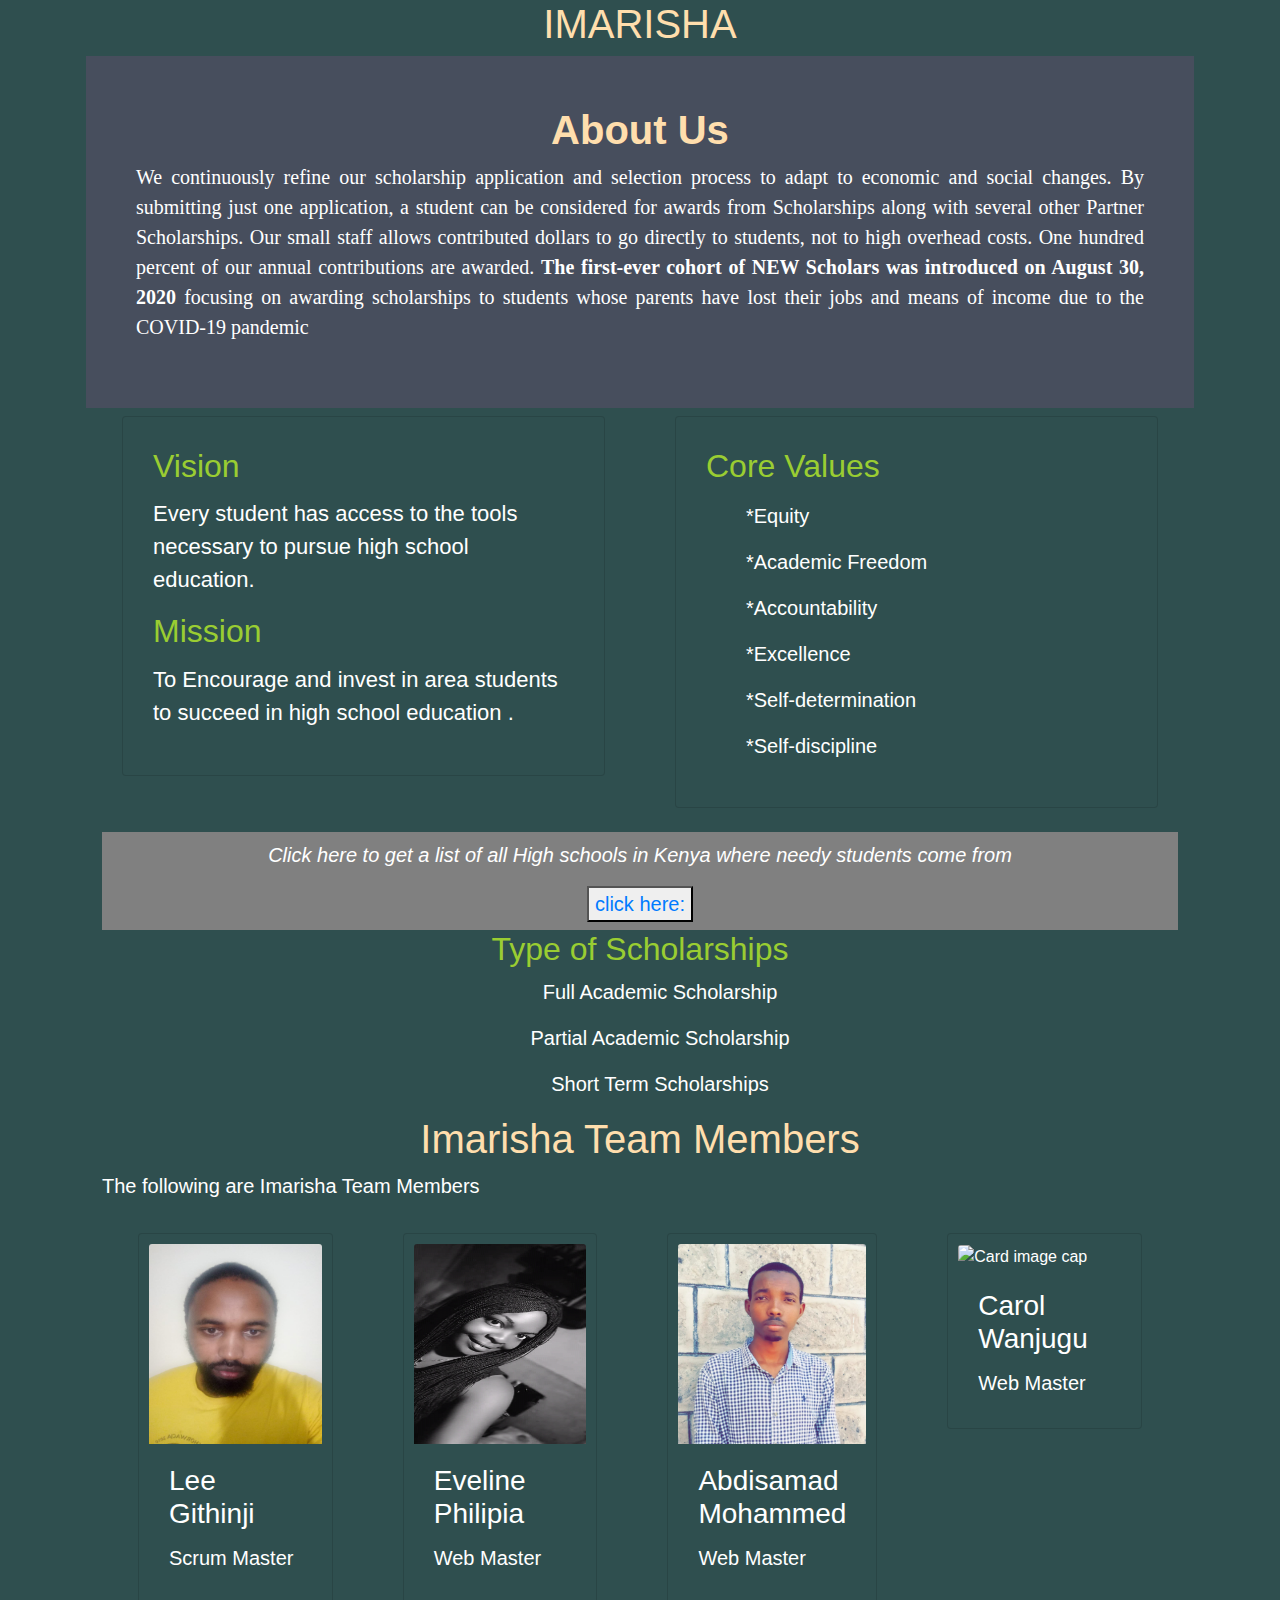
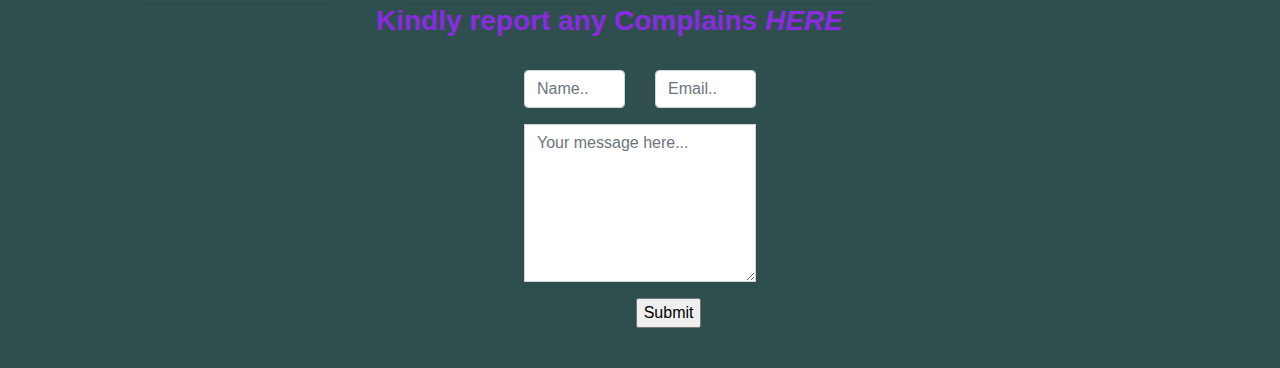
==== about.html @ 46a778b5 "add README.md" ====
<!DOCTYPE html>
<html lang="en">

<head>
  <meta charset="UTF-8">
  <meta name="viewport" content="width=device-width, initial-scale=1.0">
  <title>Imarisha</title>

  <link rel="stylesheet" href="css/bootstrap.min.css">
  <link rel="stylesheet" href="css/about.css">
</head>

<body>
  <div class="container">
    <h1>IMARISHA</h1>
    <div class="about-section">
      <h1>
        <b>About Us</b></h1>
      <div id="pgn">
        <p>We continuously refine our scholarship application and selection process to adapt to economic and social
          changes. By submitting just one application, a student can be considered for awards from Scholarships
          along with several other Partner Scholarships. Our small staff allows contributed dollars to go directly
          to students, not to high overhead costs. One hundred percent of our annual contributions are awarded.
          <strong>The first-ever cohort of NEW Scholars was introduced on August 30, 2020 </strong> focusing on awarding
          scholarships to students
          whose parents have lost their jobs and means of income due to the COVID-19 pandemic </p>
      </div>
    </div>
    <div class="container">
      <div class="row">
        <div class="col-sm mt-2">
          <div class="card">
            <div class="card-body">
              <h2 class="card-title">Vision</h2>
              <p class="card-text1">Every student has access to the tools necessary to pursue high school education.</p>
              <h2 class="card-title">Mission</h2>
              <p class="card-text2">To Encourage and invest in area students to succeed in high school education .</p>
            </div>
          </div>
        </div>
        <div class="col-sm">
          <div class="card mt-2">
            <div class="card-body">
              <h2 class="card-title">Core Values</h2>
              <p class="card-text">
              <ul>
                <p>*Equity</p>
                <p>*Academic Freedom</p>
                <p>*Accountability</p>
                <p>*Excellence</p>
                <p>*Self-determination</p>
                <p>*Self-discipline</p>
              </ul>
              </p>
            </div>
          </div>
        </div>
      </div>

      <br>

      <div class="button">
        <p><em> Click here to get a list of all High schools in Kenya where needy students come from </em></p>
        <button><a href="https://en.wikipedia.org/wiki/List_of_schools_in_Kenya">click here:</a><br></button>
      </div>


      <br>

      <div class="type">
        <h2>Type of Scholarships</h2>
        <ul>
          <p>Full Academic Scholarship</p>
          <p>Partial Academic Scholarship</p>
          <p>Short Term Scholarships</p>
        </ul>
      </div>
      <div id="team">
        <h1>Imarisha Team Members</h1>
        <p>The following are Imarisha Team Members</p>
      </div>
      <div class="container" id="order">
        <div class="row">
          <div class="col-sm mt-3">
            <div class="card">
              <div class="view overlay">
                <img class="card-img-top" src="images/Lee.jpg" height="200PX" width="200PX" alt="Card image cap">
              </div>
              <div class="card-body">
                <h3 class="card-title">Lee Githinji</h4>
                  <p class="card-text">Scrum Master</p>
              </div>
            </div>
          </div>
          <div class="col-sm">
            <div class="card mt-3">
              <div class="view overlay">
                <img class="card-img-top" src="images/Eveline.jpg" height="200PX" width="200PX" alt="Card image cap">
              </div>
              <div class="card-body">
                <h3 class="card-title">Eveline Philipia</h3>
                <p class="card-text">Web Master</p>
              </div>
            </div>
          </div>
          <div class="col-sm">
            <div class="card mt-3">
              <div class="view overlay">
                <img class="card-img-top" src="images/Abdi.jpg" height="200PX" width="200PX" alt="Card image cap">
              </div>
              <div class="card-body">
                <h3 class="card-title">Abdisamad Mohammed</h3>
                <p class="card-text">Web Master</p>
              </div>
            </div>
          </div>

          <div class="col-sm">
            <div class="card mt-3">
              <div class="view overlay">
                <img class="card-img-top" src="images/Carol.jpg" height="200PX" width="200PX" alt="Card image cap">
              </div>
              <div class="card-body">
                <h3 class="card-title">Carol Wanjugu</h3>
                <p class="card-text">Web Master
                </p>
              </div>
            </div>
          </div>
          <br>

          <div class="form">
            <h3> <strong>Kindly report any Complains <em>HERE</em></strong></h3>
            <form class="p-3 mt-3 col-md-6 mx-auto" id="formContact" onsubmit="carol()">
              <div id="mc_embed_signup_scroll">
                <div class="form-group">
                  <div class="row">
                    <div class="col">
                      <input type="text" class="form-control" id="name" class="" required placeholder="Name.. "
                        required />
                    </div>
                    <div class="col">
                      <input type="email" class="form-control" id="email" class="" required placeholder="Email.."
                        required />
                    </div>
                  </div>
                </div>

                <div class="form-group">
                  <textarea class="form-control rounded-0" id="contactUs" rows="6" id="message"
                    placeholder="Your message here..." required></textarea>
                </div>

                <div class="clear col-2 mt-3 mx-auto mb-4">
                  <input type="submit" value="Submit" name="subscribe" id="mc-embedded-subscribe" class="required" />
                </div>
            </form>
          </div>
          <script src="js/scripts.js"></script>
</body>

</html>
---- css/about.css ----
h1{
    text-align: center;
    color:navajowhite;
}
body{
    background-color:darkslategray;
    color: white;
}
.form{
    /* text-align: center; */
    color: blueviolet;
    text-decoration: brown;
    font-size: auto;
    align-content: center;
    margin-left: auto;
    margin-right: auto;
   
}
.type ,.button{
    text-align: center;
    font-family: Impact, Haettenschweiler, 'Arial Narrow Bold', sans-serif;
    font-size: 20px;
}
html {
    box-sizing: border-box;
}

*:after {
    box-sizing: inherit;
}
.about-section {
    padding: 50px;
    text-align: center;
    background-color: #474e5d;
    color: white;
}



.container {
    padding: 0 16px;
    color: white;
    background-color: darkslategray;
}
.card{
    background-color: darkslategray;
    margin-right: 20px;
    margin-left: 20px;
    padding: 10px;  
}
.card-text1 , .card-text2{
    font-size: 22px;
}
#pgn{
    font-size: 22px;
    font-family: Cambria, Cochin, Georgia, Times, 'Times New Roman', serif;
    text-align: justify;
}
.image{
    height: 150px;
    width: 150px;
    margin-right: 20px;
    margin-left: 20px;
}

 /* #team{
    text-align: center;
    color:navajowhite; 
}  */


.button {
    border: none;
    outline: 0;
    display: inline-block;
    padding: 8px;
    color: white;
    background-color:gray;
    text-align: center;
    cursor: pointer;
    width: 100%;
}

.button:hover {
    background-color: #555;
}

@media screen and (max-width: 650px) {
    .bett {
        width: 100%;
        display: block;
    }
}
h2{
    color:yellowgreen;
}
p{
    font-size: 20px;
}
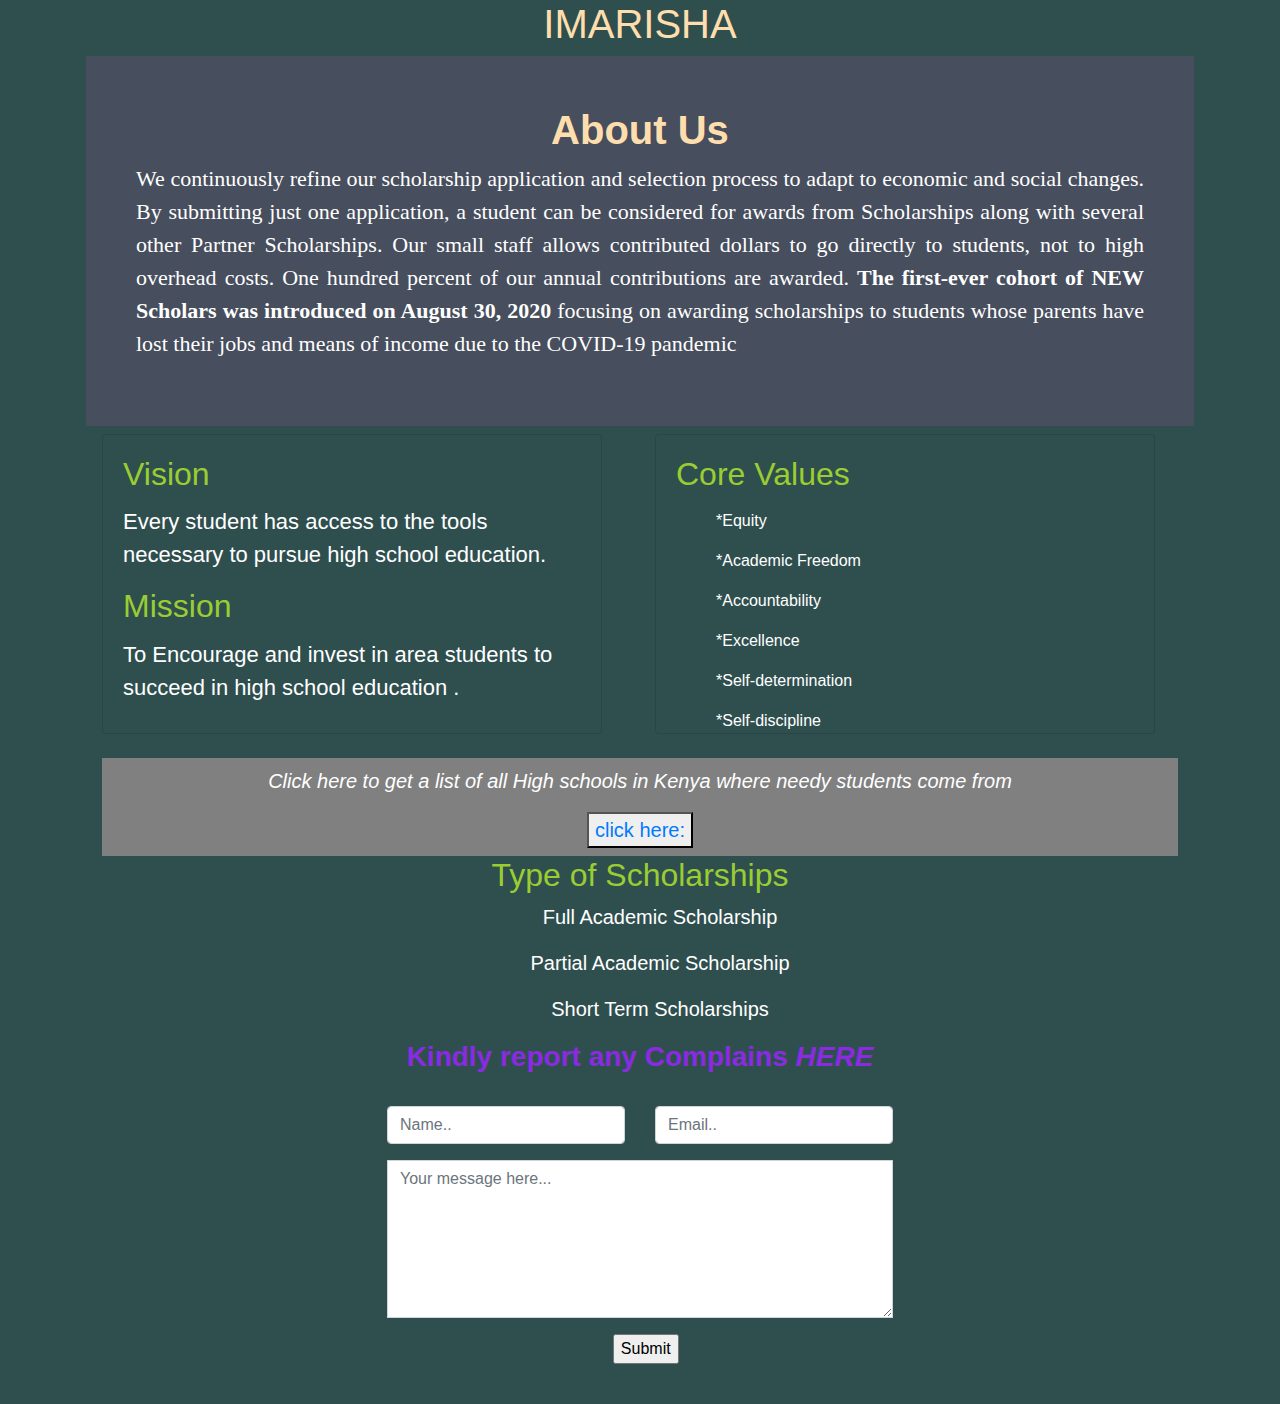
==== commit b5aa2e94: "add merged copies" ====
--- a/about.html
+++ b/about.html
@@ -21,8 +21,7 @@
           changes. By submitting just one application, a student can be considered for awards from Scholarships
           along with several other Partner Scholarships. Our small staff allows contributed dollars to go directly
           to students, not to high overhead costs. One hundred percent of our annual contributions are awarded.
-          <strong>The first-ever cohort of NEW Scholars was introduced on August 30, 2020 </strong> focusing on awarding
-          scholarships to students
+          <strong>The first-ever cohort of NEW Scholars was introduced on August 30, 2020 </strong> focusing on awarding scholarships to students
           whose parents have lost their jobs and means of income due to the COVID-19 pandemic </p>
       </div>
     </div>
@@ -57,6 +56,7 @@
         </div>
       </div>
 
+
       <br>
 
       <div class="button">
@@ -74,89 +74,36 @@
           <p>Partial Academic Scholarship</p>
           <p>Short Term Scholarships</p>
         </ul>
+
       </div>
-      <div id="team">
-        <h1>Imarisha Team Members</h1>
-        <p>The following are Imarisha Team Members</p>
-      </div>
-      <div class="container" id="order">
-        <div class="row">
-          <div class="col-sm mt-3">
-            <div class="card">
-              <div class="view overlay">
-                <img class="card-img-top" src="images/Lee.jpg" height="200PX" width="200PX" alt="Card image cap">
-              </div>
-              <div class="card-body">
-                <h3 class="card-title">Lee Githinji</h4>
-                  <p class="card-text">Scrum Master</p>
+
+      <div class="form">
+        <h3> <strong>Kindly report any Complains <em>HERE</em></strong></h3>
+        <form class="p-3 mt-3 col-md-6 mx-auto" id="formContact" onsubmit="carol()">
+          <div id="mc_embed_signup_scroll">
+            <div class="form-group">
+              <div class="row">
+                <div class="col">
+                  <input type="text" class="form-control" id="name" class="" required placeholder="Name.. " required />
+                </div>
+                <div class="col">
+                  <input type="email" class="form-control" id="email" class="" required placeholder="Email.."
+                    required />
+                </div>
               </div>
             </div>
-          </div>
-          <div class="col-sm">
-            <div class="card mt-3">
-              <div class="view overlay">
-                <img class="card-img-top" src="images/Eveline.jpg" height="200PX" width="200PX" alt="Card image cap">
-              </div>
-              <div class="card-body">
-                <h3 class="card-title">Eveline Philipia</h3>
-                <p class="card-text">Web Master</p>
-              </div>
+
+            <div class="form-group">
+              <textarea class="form-control rounded-0" id="contactUs" rows="6" id="message"
+                placeholder="Your message here..." required></textarea>
             </div>
-          </div>
-          <div class="col-sm">
-            <div class="card mt-3">
-              <div class="view overlay">
-                <img class="card-img-top" src="images/Abdi.jpg" height="200PX" width="200PX" alt="Card image cap">
-              </div>
-              <div class="card-body">
-                <h3 class="card-title">Abdisamad Mohammed</h3>
-                <p class="card-text">Web Master</p>
-              </div>
+
+            <div class="clear col-2 mt-3 mx-auto mb-4">
+              <input type="submit" value="Submit" name="subscribe" id="mc-embedded-subscribe" class="required" />
             </div>
-          </div>
-
-          <div class="col-sm">
-            <div class="card mt-3">
-              <div class="view overlay">
-                <img class="card-img-top" src="images/Carol.jpg" height="200PX" width="200PX" alt="Card image cap">
-              </div>
-              <div class="card-body">
-                <h3 class="card-title">Carol Wanjugu</h3>
-                <p class="card-text">Web Master
-                </p>
-              </div>
-            </div>
-          </div>
-          <br>
-
-          <div class="form">
-            <h3> <strong>Kindly report any Complains <em>HERE</em></strong></h3>
-            <form class="p-3 mt-3 col-md-6 mx-auto" id="formContact" onsubmit="carol()">
-              <div id="mc_embed_signup_scroll">
-                <div class="form-group">
-                  <div class="row">
-                    <div class="col">
-                      <input type="text" class="form-control" id="name" class="" required placeholder="Name.. "
-                        required />
-                    </div>
-                    <div class="col">
-                      <input type="email" class="form-control" id="email" class="" required placeholder="Email.."
-                        required />
-                    </div>
-                  </div>
-                </div>
-
-                <div class="form-group">
-                  <textarea class="form-control rounded-0" id="contactUs" rows="6" id="message"
-                    placeholder="Your message here..." required></textarea>
-                </div>
-
-                <div class="clear col-2 mt-3 mx-auto mb-4">
-                  <input type="submit" value="Submit" name="subscribe" id="mc-embedded-subscribe" class="required" />
-                </div>
-            </form>
-          </div>
-          <script src="js/scripts.js"></script>
+        </form>
+      </div>
+      <script src="js/scripts.js"></script>
 </body>
 
 </html>--- a/css/about.css
+++ b/css/about.css
@@ -7,17 +7,14 @@
     color: white;
 }
 .form{
-    /* text-align: center; */
+    text-align: center;
     color: blueviolet;
     text-decoration: brown;
     font-size: auto;
-    align-content: center;
-    margin-left: auto;
-    margin-right: auto;
-   
 }
 .type ,.button{
     text-align: center;
+    
     font-family: Impact, Haettenschweiler, 'Arial Narrow Bold', sans-serif;
     font-size: 20px;
 }
@@ -28,6 +25,37 @@
 *:after {
     box-sizing: inherit;
 }
+
+.vision{
+    text-align: center;
+    float: left;
+    width: 33.3%;
+    margin-bottom: 16px;
+    padding: 0 8px;
+}
+
+.mission{
+    text-align: center;
+    float: center;
+    width: 33.3%;
+    margin-bottom: 16px;
+    padding: 0 8px;
+}
+
+.core{
+    text-align: center;
+    float: right;
+    width: 33.3%;
+    margin-bottom: 16px;
+    padding: 0 8px;
+    align-content: center;
+}
+
+/* .core{
+    box-shadow: 0 4px 8px 0 rgba(0, 0, 0, 0.2);
+    margin: 8px;
+} */
+
 .about-section {
     padding: 50px;
     text-align: center;
@@ -35,7 +63,11 @@
     color: white;
 }
 
-
+/* .vision {
+    padding: 20px;
+    margin-left: 0px;
+    font-size: 25px;
+} */
 
 .container {
     padding: 0 16px;
@@ -44,9 +76,9 @@
 }
 .card{
     background-color: darkslategray;
-    margin-right: 20px;
-    margin-left: 20px;
-    padding: 10px;  
+    height: 300px;
+    width: 500px;
+    
 }
 .card-text1 , .card-text2{
     font-size: 22px;
@@ -56,17 +88,7 @@
     font-family: Cambria, Cochin, Georgia, Times, 'Times New Roman', serif;
     text-align: justify;
 }
-.image{
-    height: 150px;
-    width: 150px;
-    margin-right: 20px;
-    margin-left: 20px;
-}
 
- /* #team{
-    text-align: center;
-    color:navajowhite; 
-}  */
 
 
 .button {
@@ -93,7 +115,4 @@
 }
 h2{
     color:yellowgreen;
-}
-p{
-    font-size: 20px;
-}
+}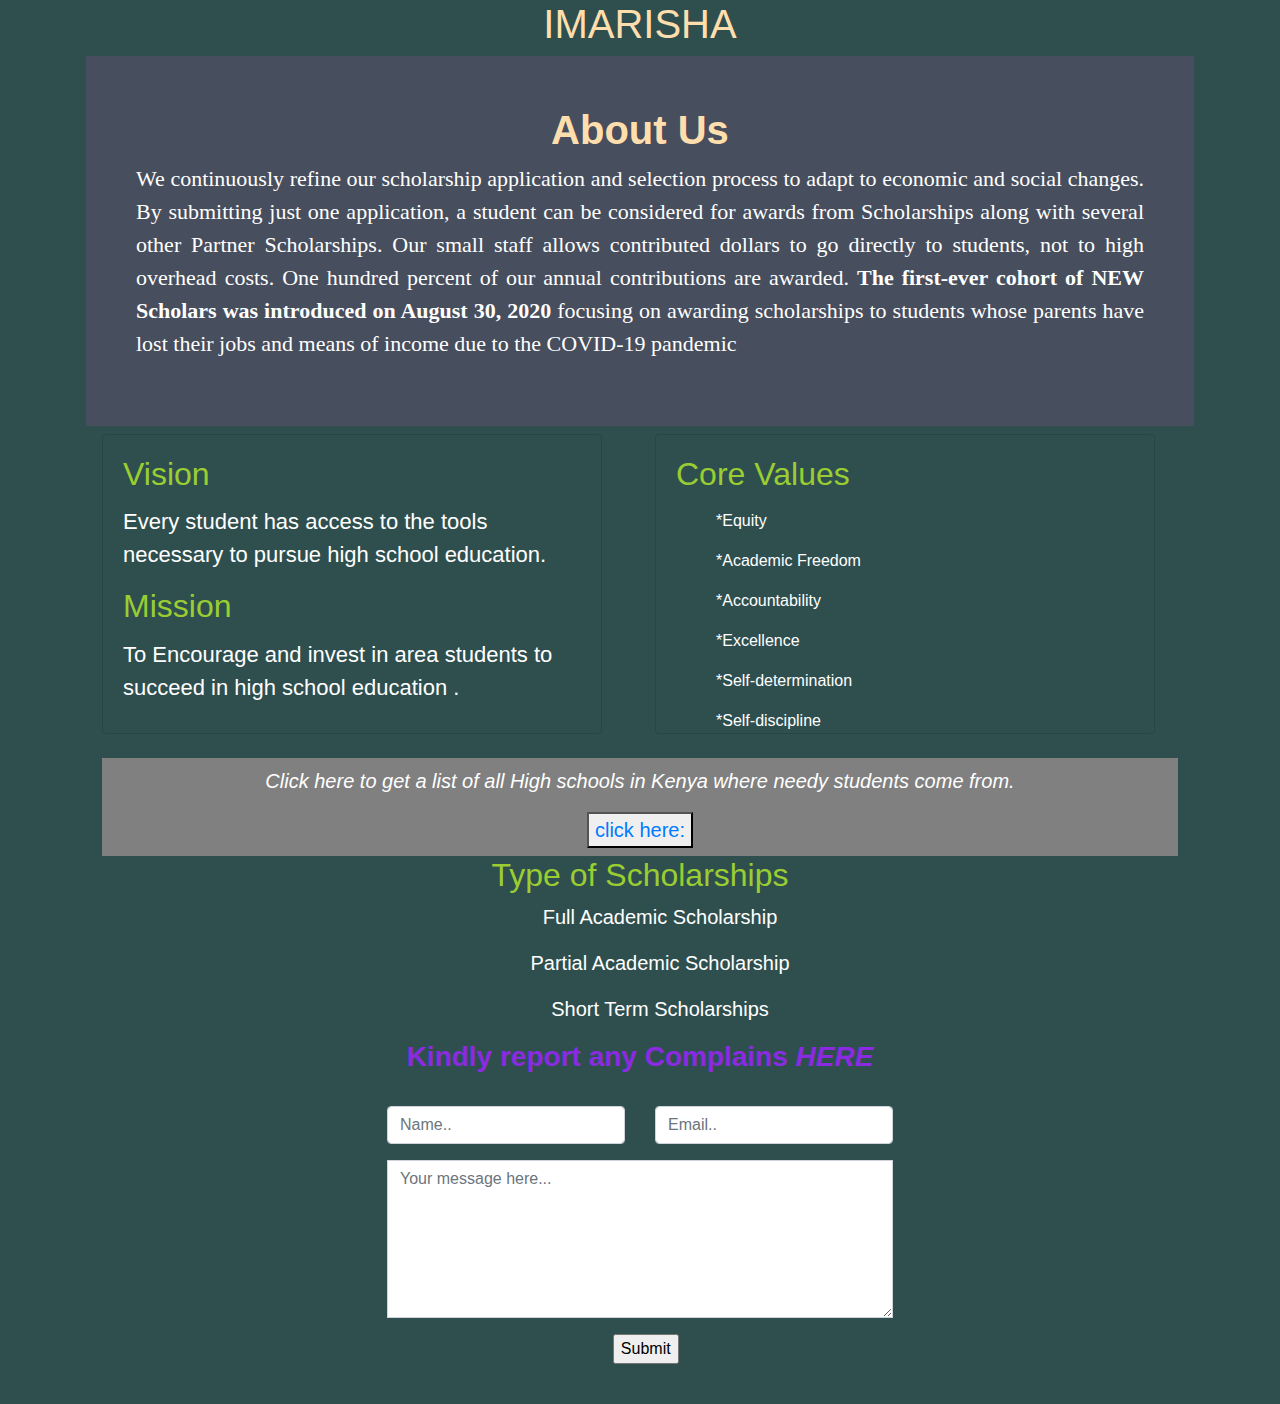
==== commit ccec6c0a: "add" ====
--- a/about.html
+++ b/about.html
@@ -60,7 +60,7 @@
       <br>
 
       <div class="button">
-        <p><em> Click here to get a list of all High schools in Kenya where needy students come from </em></p>
+        <p><em> Click here to get a list of all High schools in Kenya where needy students come from. </em></p>
         <button><a href="https://en.wikipedia.org/wiki/List_of_schools_in_Kenya">click here:</a><br></button>
       </div>
 
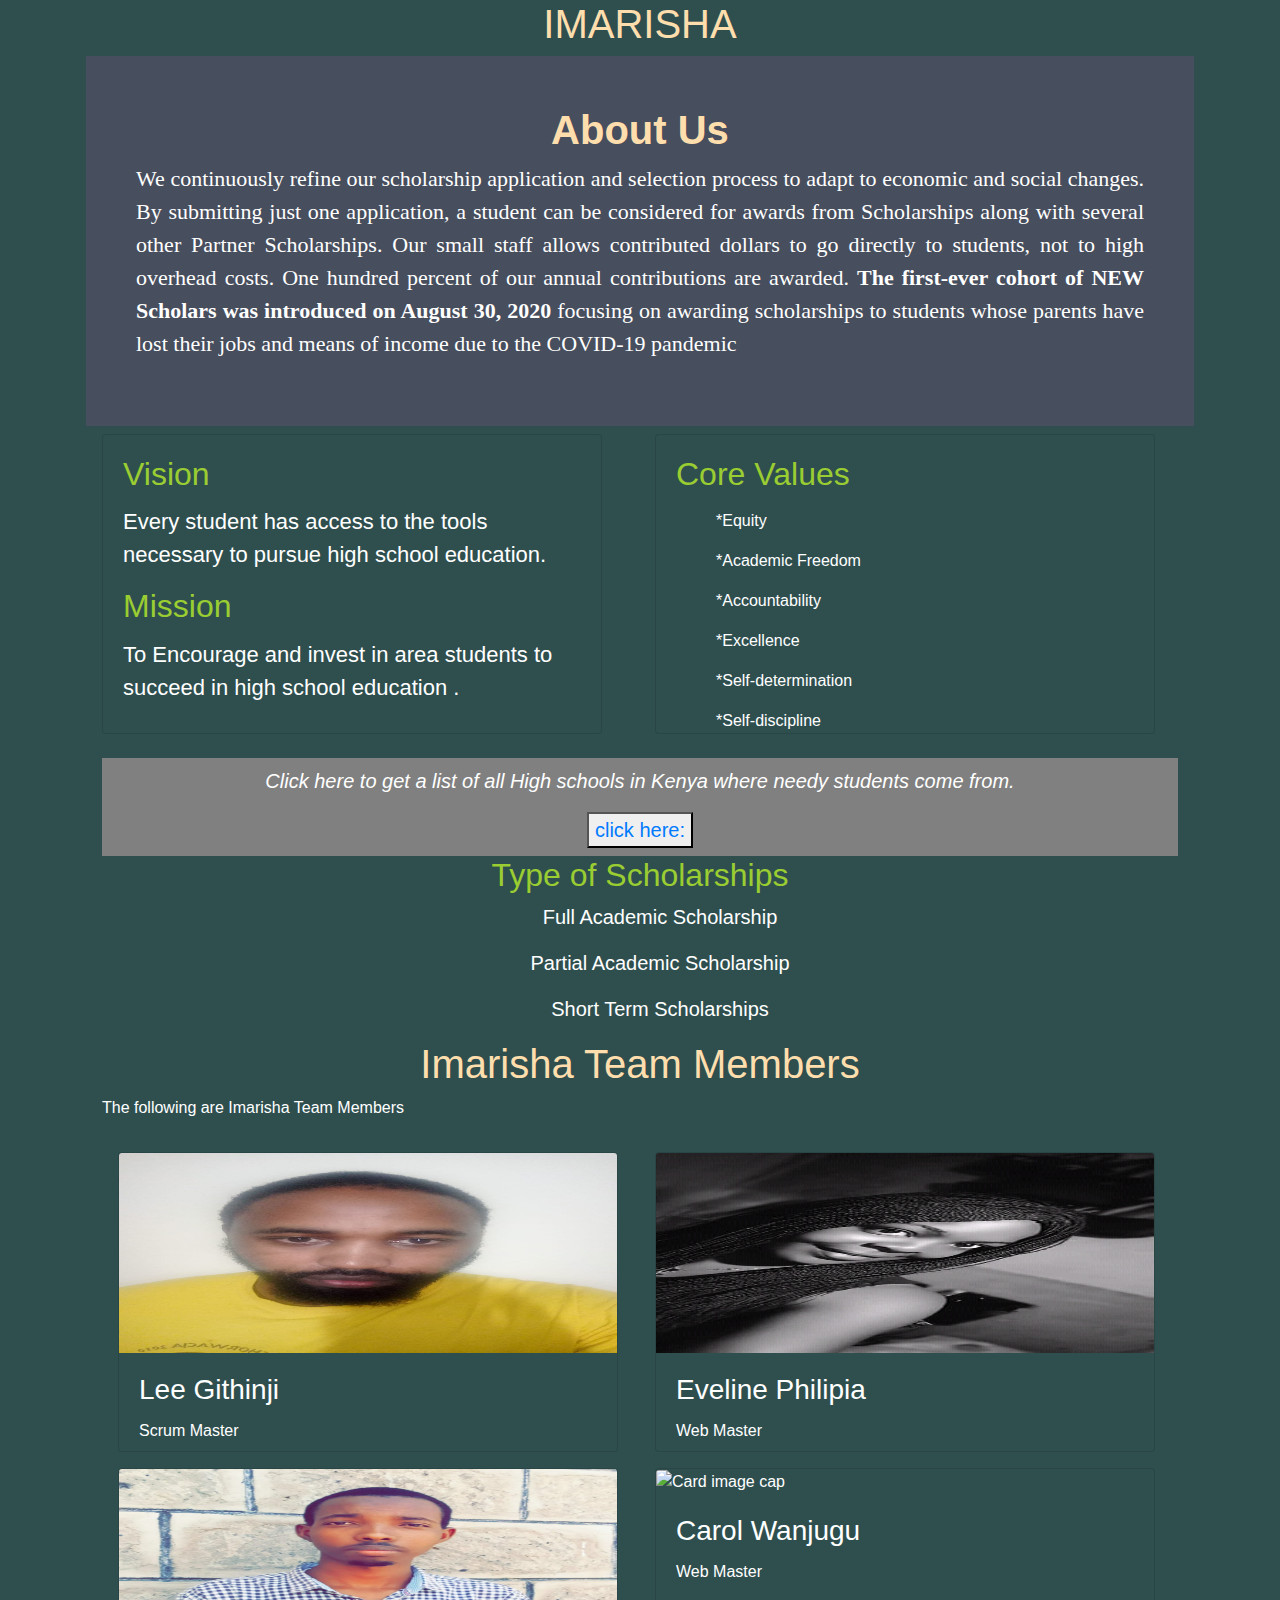
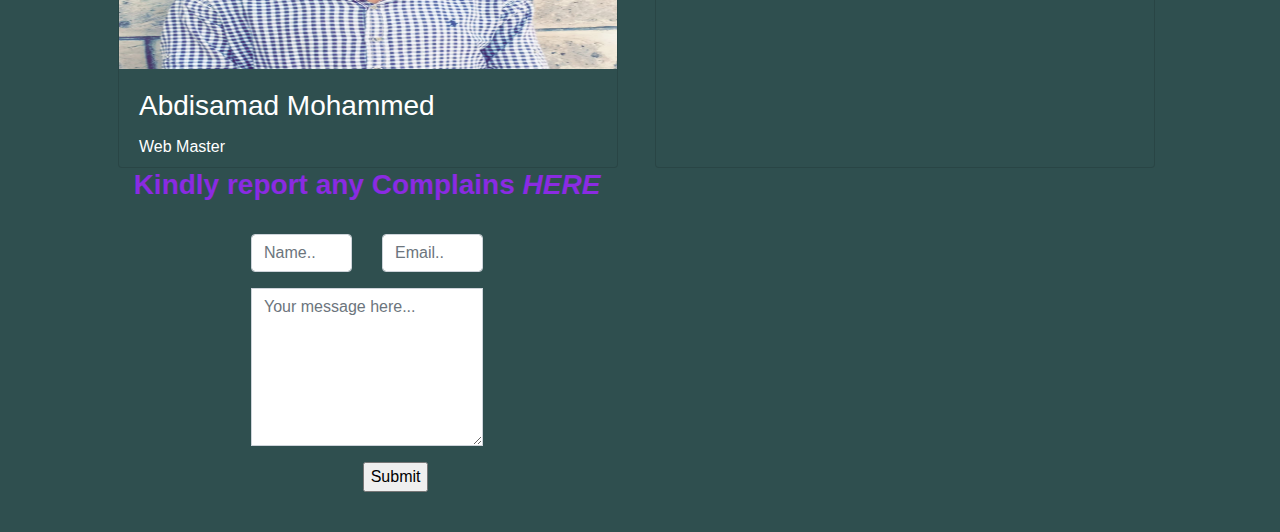
==== commit e09d5354: "Merge pull request #16 from LEE337LEE/main" ====
--- a/about.html
+++ b/about.html
@@ -21,7 +21,8 @@
           changes. By submitting just one application, a student can be considered for awards from Scholarships
           along with several other Partner Scholarships. Our small staff allows contributed dollars to go directly
           to students, not to high overhead costs. One hundred percent of our annual contributions are awarded.
-          <strong>The first-ever cohort of NEW Scholars was introduced on August 30, 2020 </strong> focusing on awarding scholarships to students
+          <strong>The first-ever cohort of NEW Scholars was introduced on August 30, 2020 </strong> focusing on awarding
+          scholarships to students
           whose parents have lost their jobs and means of income due to the COVID-19 pandemic </p>
       </div>
     </div>
@@ -56,7 +57,6 @@
         </div>
       </div>
 
-
       <br>
 
       <div class="button">
@@ -74,36 +74,89 @@
           <p>Partial Academic Scholarship</p>
           <p>Short Term Scholarships</p>
         </ul>
-
       </div>
-
-      <div class="form">
-        <h3> <strong>Kindly report any Complains <em>HERE</em></strong></h3>
-        <form class="p-3 mt-3 col-md-6 mx-auto" id="formContact" onsubmit="carol()">
-          <div id="mc_embed_signup_scroll">
-            <div class="form-group">
-              <div class="row">
-                <div class="col">
-                  <input type="text" class="form-control" id="name" class="" required placeholder="Name.. " required />
-                </div>
-                <div class="col">
-                  <input type="email" class="form-control" id="email" class="" required placeholder="Email.."
-                    required />
-                </div>
+      <div id="team">
+        <h1>Imarisha Team Members</h1>
+        <p>The following are Imarisha Team Members</p>
+      </div>
+      <div class="container" id="order">
+        <div class="row">
+          <div class="col-sm mt-3">
+            <div class="card">
+              <div class="view overlay">
+                <img class="card-img-top" src="images/Lee.jpg" height="200PX" width="200PX" alt="Card image cap">
+              </div>
+              <div class="card-body">
+                <h3 class="card-title">Lee Githinji</h4>
+                  <p class="card-text">Scrum Master</p>
               </div>
             </div>
+          </div>
+          <div class="col-sm">
+            <div class="card mt-3">
+              <div class="view overlay">
+                <img class="card-img-top" src="images/Eveline.jpg" height="200PX" width="200PX" alt="Card image cap">
+              </div>
+              <div class="card-body">
+                <h3 class="card-title">Eveline Philipia</h3>
+                <p class="card-text">Web Master</p>
+              </div>
+            </div>
+          </div>
+          <div class="col-sm">
+            <div class="card mt-3">
+              <div class="view overlay">
+                <img class="card-img-top" src="images/Abdi.jpg" height="200PX" width="200PX" alt="Card image cap">
+              </div>
+              <div class="card-body">
+                <h3 class="card-title">Abdisamad Mohammed</h3>
+                <p class="card-text">Web Master</p>
+              </div>
+            </div>
+          </div>
 
-            <div class="form-group">
-              <textarea class="form-control rounded-0" id="contactUs" rows="6" id="message"
-                placeholder="Your message here..." required></textarea>
+          <div class="col-sm">
+            <div class="card mt-3">
+              <div class="view overlay">
+                <img class="card-img-top" src="images/Carol.jpg" height="200PX" width="200PX" alt="Card image cap">
+              </div>
+              <div class="card-body">
+                <h3 class="card-title">Carol Wanjugu</h3>
+                <p class="card-text">Web Master
+                </p>
+              </div>
             </div>
+          </div>
+          <br>
 
-            <div class="clear col-2 mt-3 mx-auto mb-4">
-              <input type="submit" value="Submit" name="subscribe" id="mc-embedded-subscribe" class="required" />
-            </div>
-        </form>
-      </div>
-      <script src="js/scripts.js"></script>
+          <div class="form">
+            <h3> <strong>Kindly report any Complains <em>HERE</em></strong></h3>
+            <form class="p-3 mt-3 col-md-6 mx-auto" id="formContact" onsubmit="carol()">
+              <div id="mc_embed_signup_scroll">
+                <div class="form-group">
+                  <div class="row">
+                    <div class="col">
+                      <input type="text" class="form-control" id="name" class="" required placeholder="Name.. "
+                        required />
+                    </div>
+                    <div class="col">
+                      <input type="email" class="form-control" id="email" class="" required placeholder="Email.."
+                        required />
+                    </div>
+                  </div>
+                </div>
+
+                <div class="form-group">
+                  <textarea class="form-control rounded-0" id="contactUs" rows="6" id="message"
+                    placeholder="Your message here..." required></textarea>
+                </div>
+
+                <div class="clear col-2 mt-3 mx-auto mb-4">
+                  <input type="submit" value="Submit" name="subscribe" id="mc-embedded-subscribe" class="required" />
+                </div>
+            </form>
+          </div>
+          <script src="js/scripts.js"></script>
 </body>
 
 </html>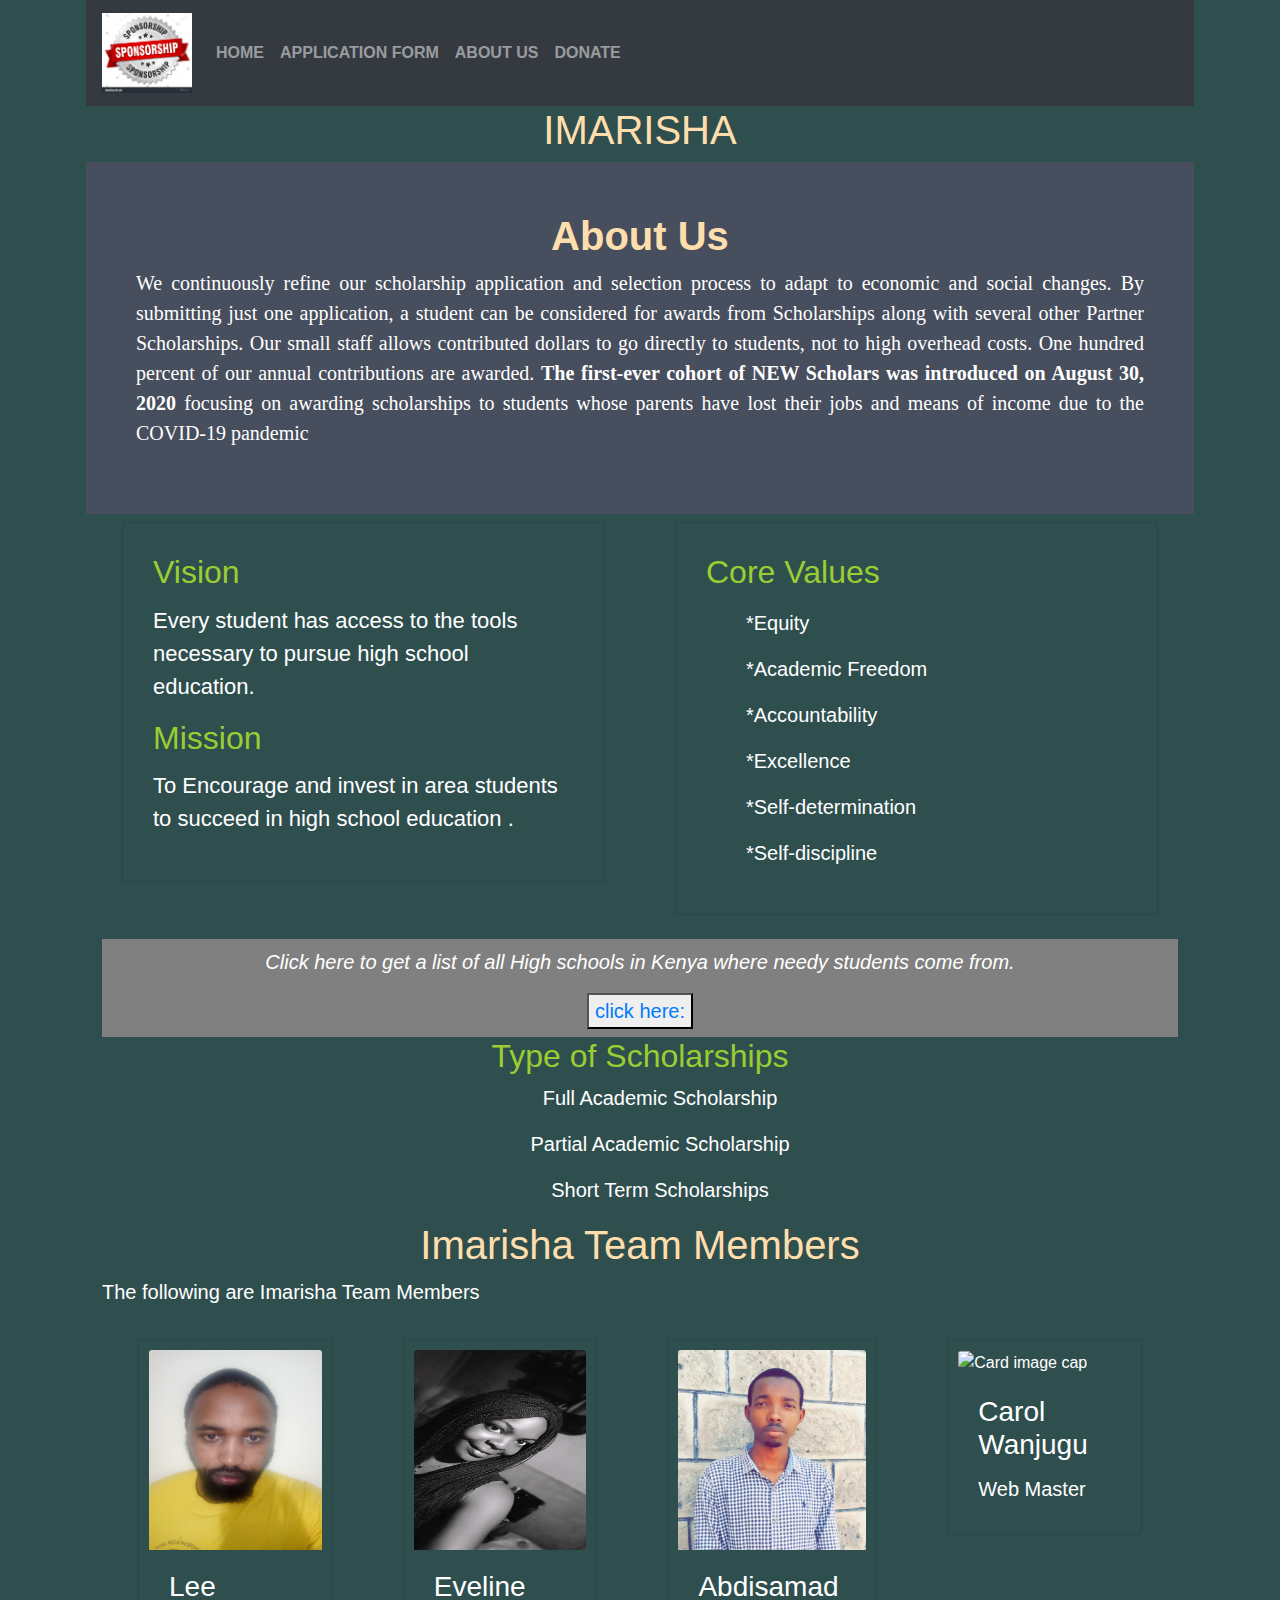
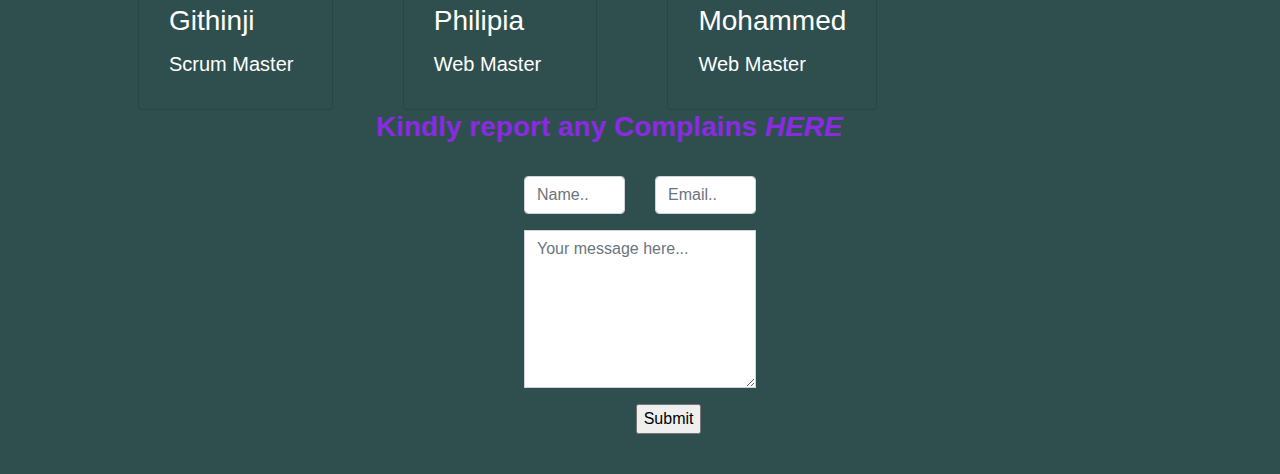
==== commit cfa4ee57: "Update about.html" ====
--- a/about.html
+++ b/about.html
@@ -12,6 +12,27 @@
 
 <body>
   <div class="container">
+     <nav class="navbar navbar-expand-sm bg-dark navbar-dark">
+    <a class="navbar-brand" href="#">
+      <img src="img/silver-badge-653760004.jpg" alt="logo" style="width:90px"> </a>
+    <div class="collapse navbar-collapse align-items-center" id="collapsibleNavbar">
+      <ul class="navbar-nav">
+
+        <li class="nav-item">
+          <a class="nav-link" href="index.html"><b>HOME</b></a>
+        </li>
+        <li class="nav-item">
+          <a class="nav-link" href="form.html"><b>APPLICATION FORM</b></a>
+        </li>
+        <li class="nav-item">
+          <a class="nav-link" href="about.html"><b>ABOUT US</b></a>
+        </li>
+        <li class="nav-item">
+          <a class="nav-link" href="donate.html"><b>DONATE</b></a>
+        </li>
+      </ul>
+    </div>
+  </nav>
     <h1>IMARISHA</h1>
     <div class="about-section">
       <h1>
@@ -159,4 +180,4 @@
           <script src="js/scripts.js"></script>
 </body>
 
-</html>+</html>
--- a/css/about.css
+++ b/css/about.css
@@ -7,14 +7,17 @@
     color: white;
 }
 .form{
-    text-align: center;
+    /* text-align: center; */
     color: blueviolet;
     text-decoration: brown;
     font-size: auto;
+    align-content: center;
+    margin-left: auto;
+    margin-right: auto;
+   
 }
 .type ,.button{
     text-align: center;
-    
     font-family: Impact, Haettenschweiler, 'Arial Narrow Bold', sans-serif;
     font-size: 20px;
 }
@@ -25,37 +28,6 @@
 *:after {
     box-sizing: inherit;
 }
-
-.vision{
-    text-align: center;
-    float: left;
-    width: 33.3%;
-    margin-bottom: 16px;
-    padding: 0 8px;
-}
-
-.mission{
-    text-align: center;
-    float: center;
-    width: 33.3%;
-    margin-bottom: 16px;
-    padding: 0 8px;
-}
-
-.core{
-    text-align: center;
-    float: right;
-    width: 33.3%;
-    margin-bottom: 16px;
-    padding: 0 8px;
-    align-content: center;
-}
-
-/* .core{
-    box-shadow: 0 4px 8px 0 rgba(0, 0, 0, 0.2);
-    margin: 8px;
-} */
-
 .about-section {
     padding: 50px;
     text-align: center;
@@ -63,11 +35,7 @@
     color: white;
 }
 
-/* .vision {
-    padding: 20px;
-    margin-left: 0px;
-    font-size: 25px;
-} */
+
 
 .container {
     padding: 0 16px;
@@ -76,9 +44,9 @@
 }
 .card{
     background-color: darkslategray;
-    height: 300px;
-    width: 500px;
-    
+    margin-right: 20px;
+    margin-left: 20px;
+    padding: 10px;  
 }
 .card-text1 , .card-text2{
     font-size: 22px;
@@ -88,7 +56,17 @@
     font-family: Cambria, Cochin, Georgia, Times, 'Times New Roman', serif;
     text-align: justify;
 }
+.image{
+    height: 150px;
+    width: 150px;
+    margin-right: 20px;
+    margin-left: 20px;
+}
 
+ /* #team{
+    text-align: center;
+    color:navajowhite; 
+}  */
 
 
 .button {
@@ -115,4 +93,7 @@
 }
 h2{
     color:yellowgreen;
-}+}
+p{
+    font-size: 20px;
+}
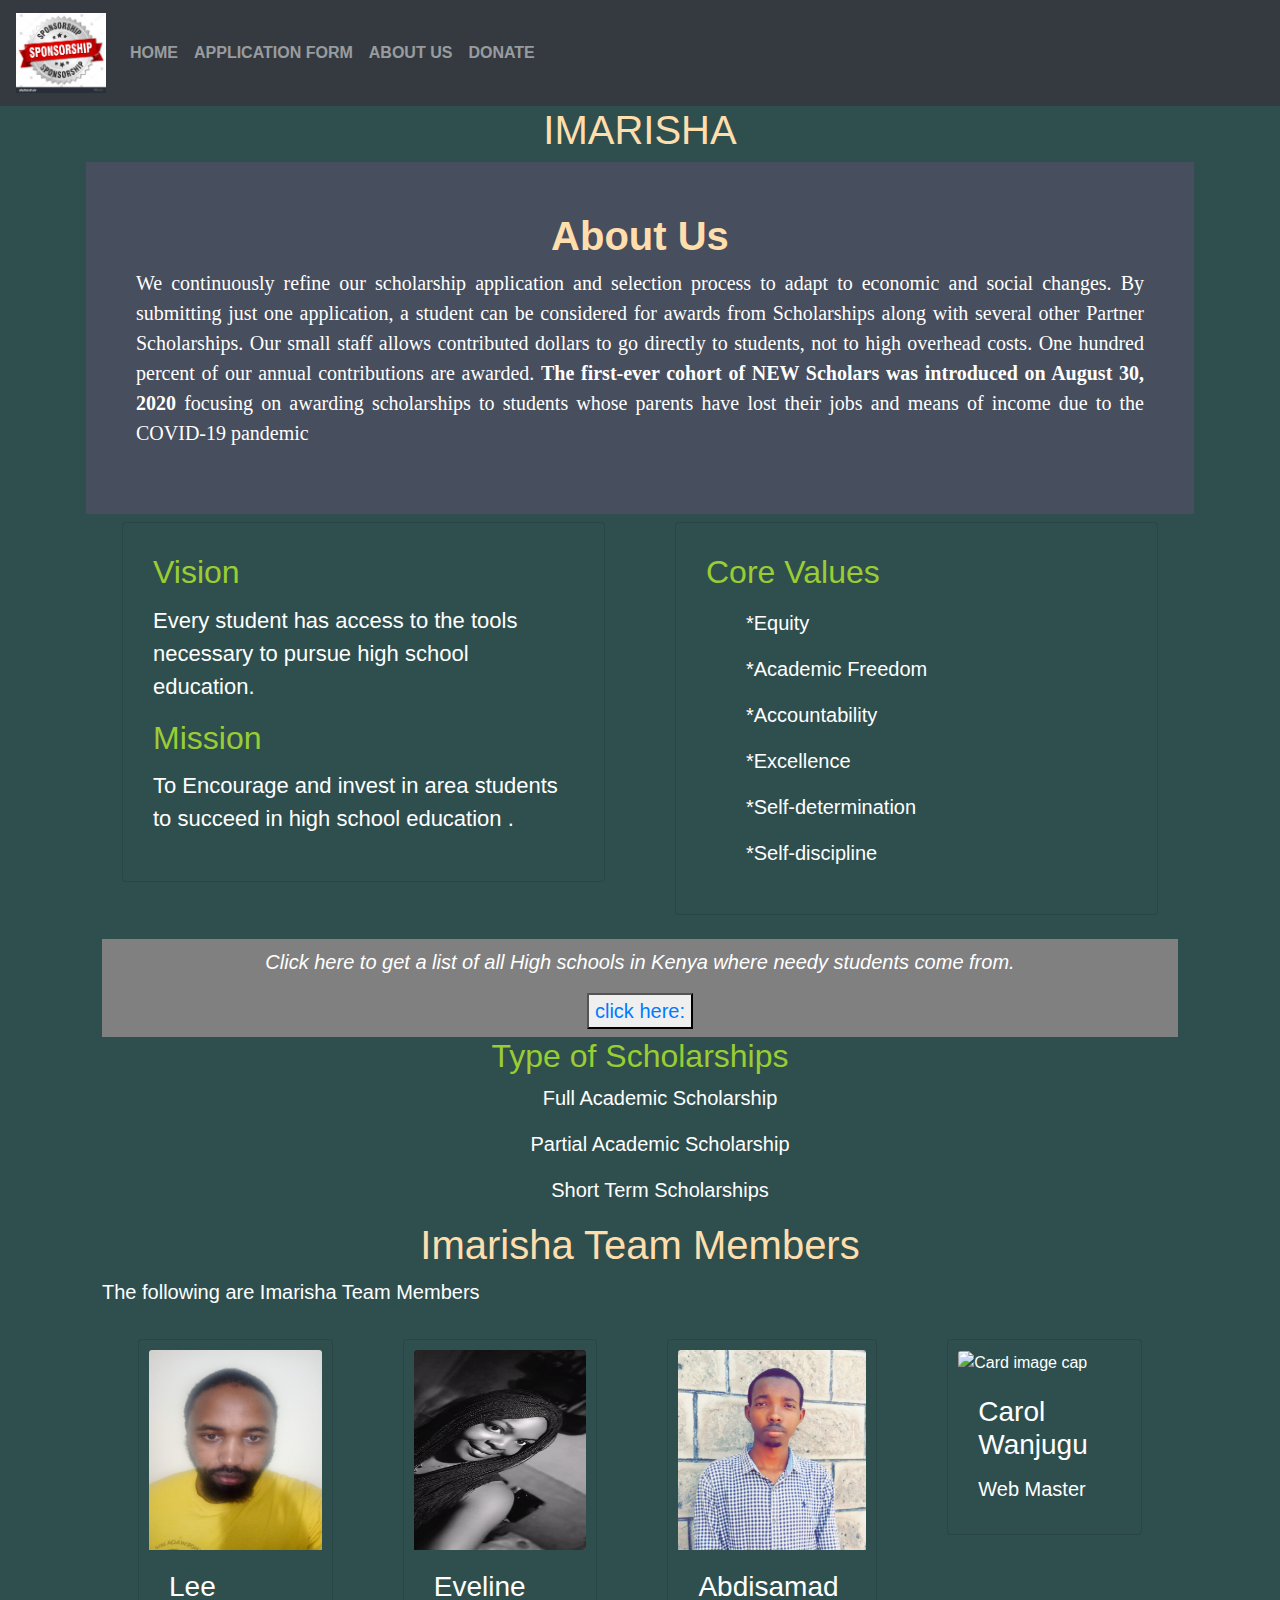
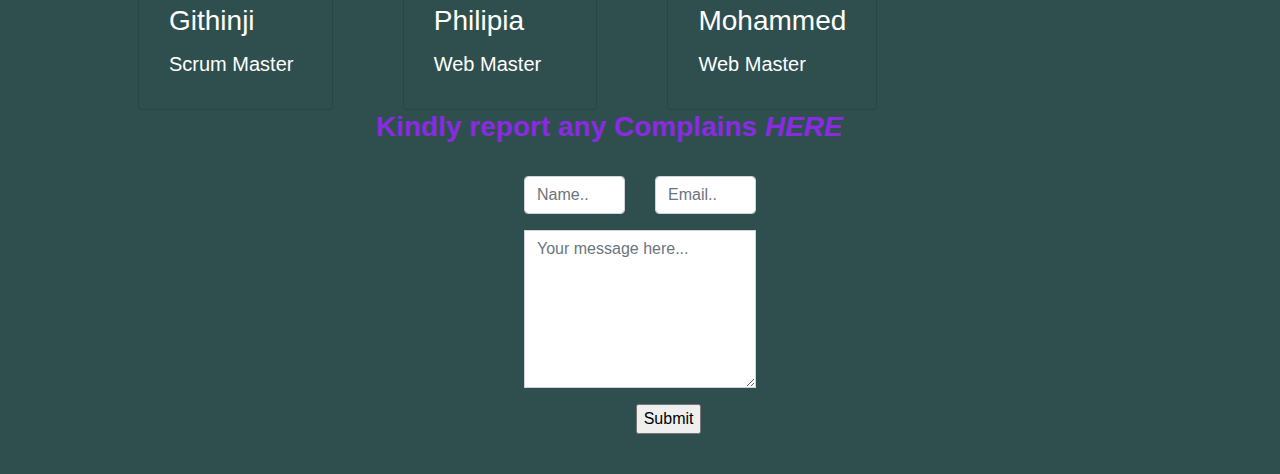
==== commit 446b4640: "Update about.html" ====
--- a/about.html
+++ b/about.html
@@ -9,10 +9,7 @@
   <link rel="stylesheet" href="css/bootstrap.min.css">
   <link rel="stylesheet" href="css/about.css">
 </head>
-
-<body>
-  <div class="container">
-     <nav class="navbar navbar-expand-sm bg-dark navbar-dark">
+ <nav class="navbar navbar-expand-sm bg-dark navbar-dark">
     <a class="navbar-brand" href="#">
       <img src="img/silver-badge-653760004.jpg" alt="logo" style="width:90px"> </a>
     <div class="collapse navbar-collapse align-items-center" id="collapsibleNavbar">
@@ -33,6 +30,8 @@
       </ul>
     </div>
   </nav>
+<body>
+  <div class="container">
     <h1>IMARISHA</h1>
     <div class="about-section">
       <h1>
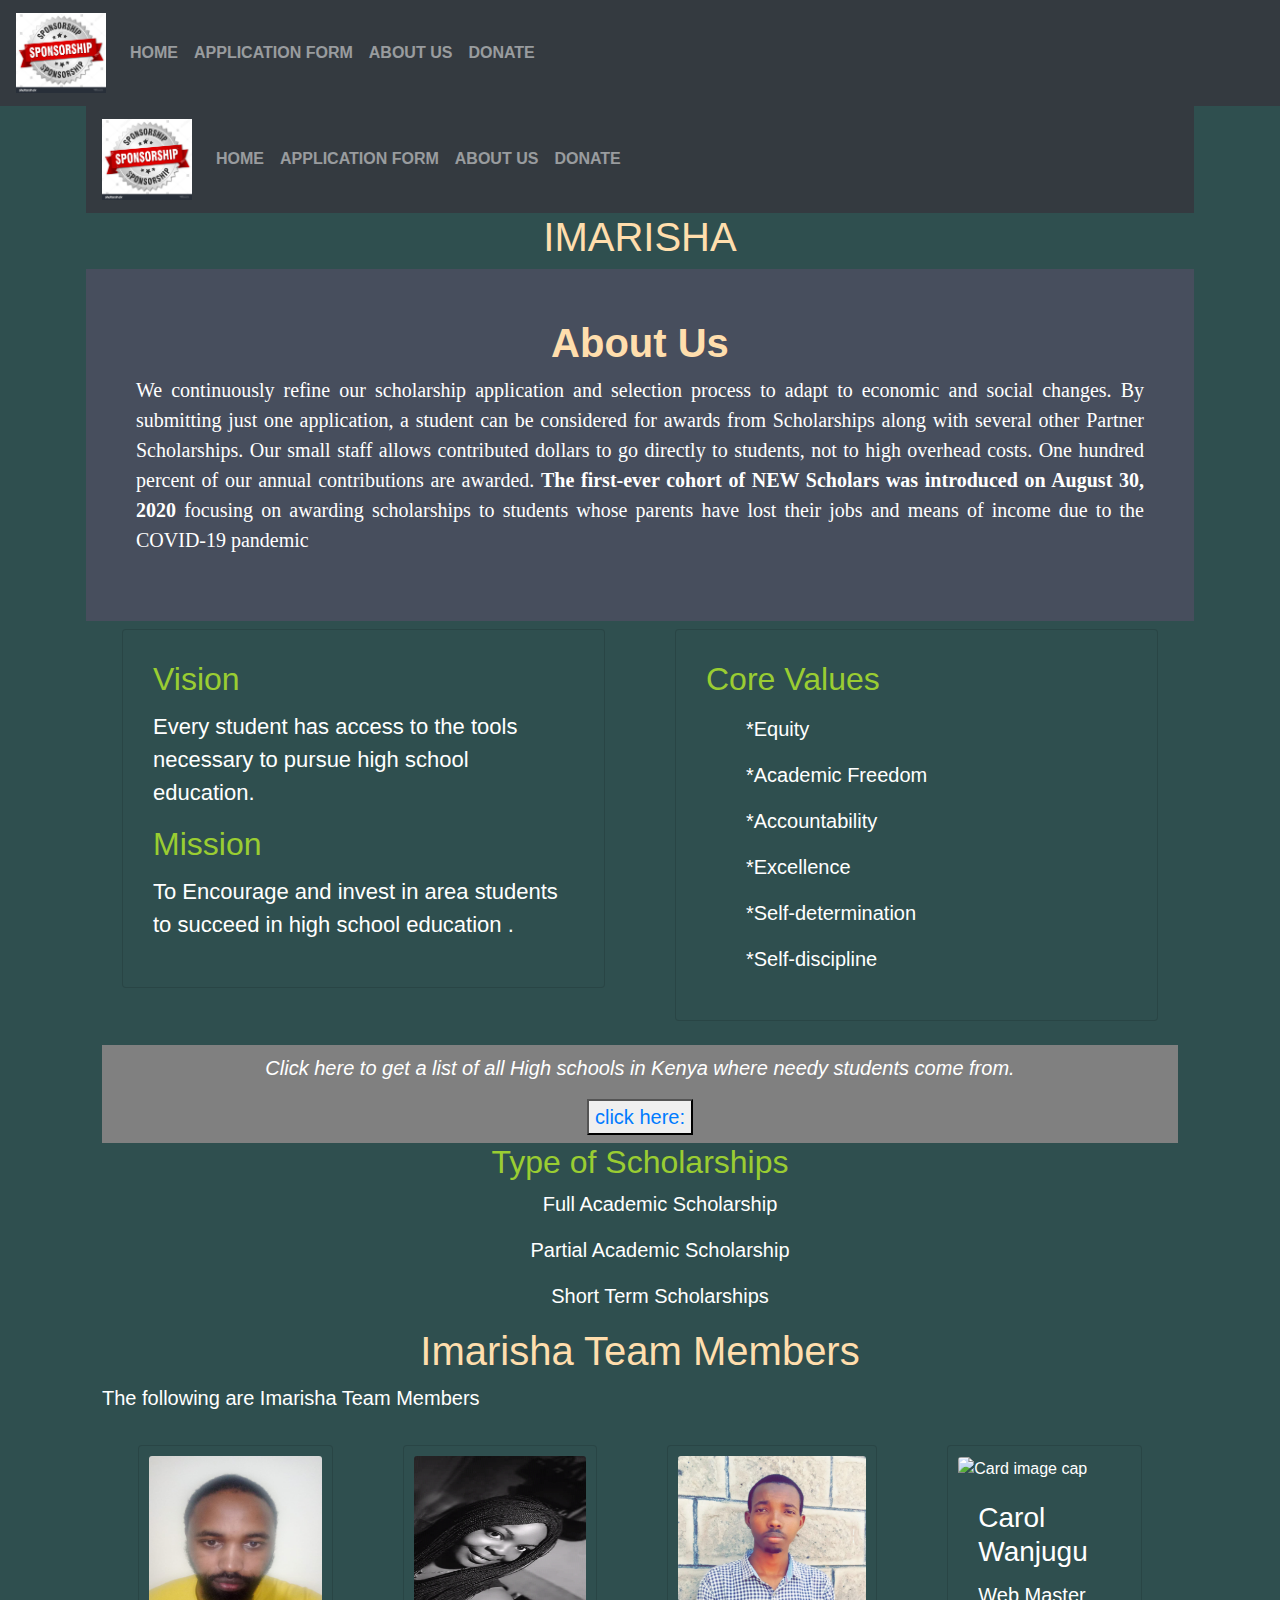
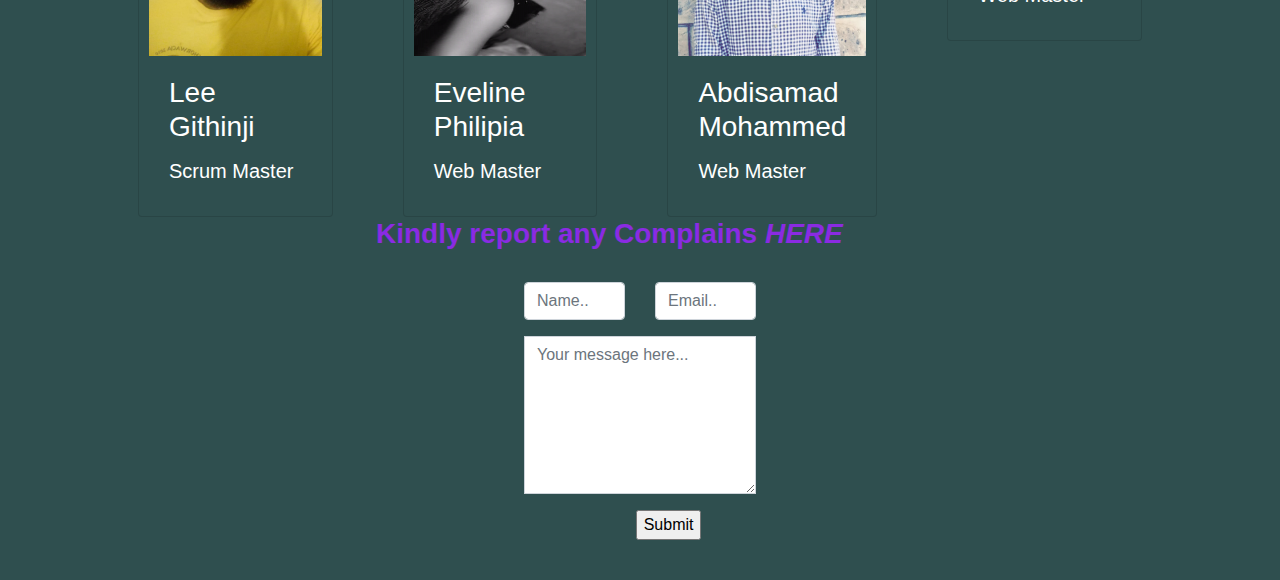
==== commit c554adcb: "Merge pull request #57 from LEE337LEE/Donate" ====
--- a/about.html
+++ b/about.html
@@ -32,6 +32,27 @@
   </nav>
 <body>
   <div class="container">
+     <nav class="navbar navbar-expand-sm bg-dark navbar-dark">
+    <a class="navbar-brand" href="#">
+      <img src="img/silver-badge-653760004.jpg" alt="logo" style="width:90px"> </a>
+    <div class="collapse navbar-collapse align-items-center" id="collapsibleNavbar">
+      <ul class="navbar-nav">
+
+        <li class="nav-item">
+          <a class="nav-link" href="index.html"><b>HOME</b></a>
+        </li>
+        <li class="nav-item">
+          <a class="nav-link" href="form.html"><b>APPLICATION FORM</b></a>
+        </li>
+        <li class="nav-item">
+          <a class="nav-link" href="about.html"><b>ABOUT US</b></a>
+        </li>
+        <li class="nav-item">
+          <a class="nav-link" href="donate.html"><b>DONATE</b></a>
+        </li>
+      </ul>
+    </div>
+  </nav>
     <h1>IMARISHA</h1>
     <div class="about-section">
       <h1>
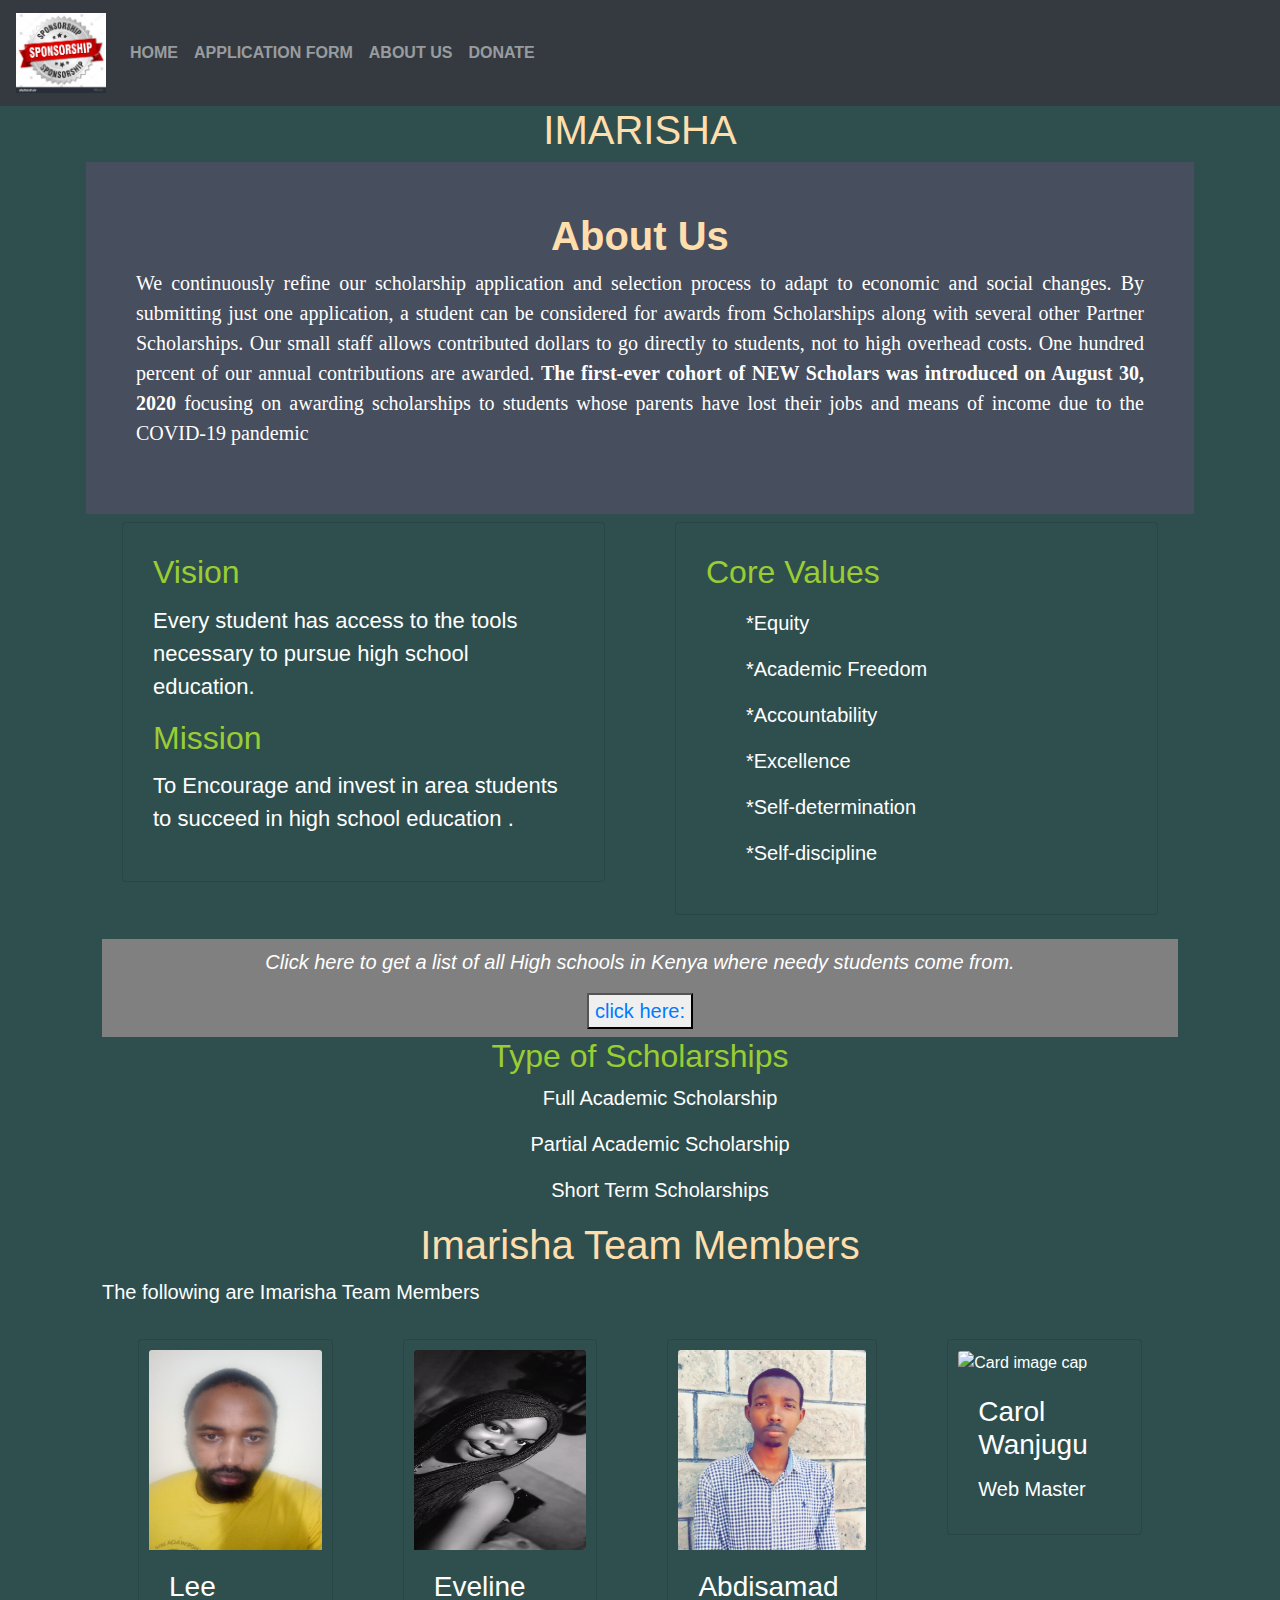
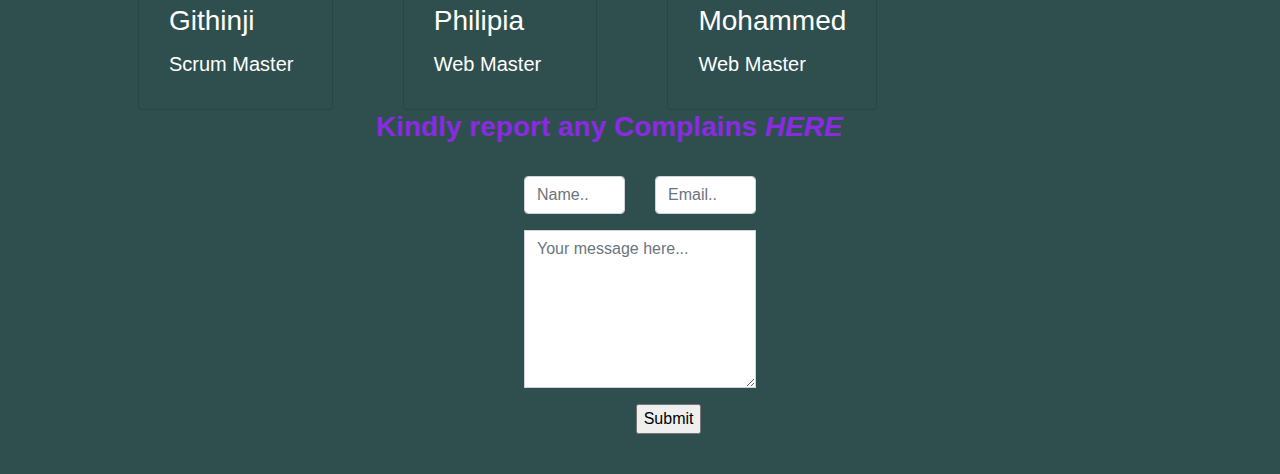
==== commit 65cf44c0: "Update about.html" ====
--- a/about.html
+++ b/about.html
@@ -32,27 +32,6 @@
   </nav>
 <body>
   <div class="container">
-     <nav class="navbar navbar-expand-sm bg-dark navbar-dark">
-    <a class="navbar-brand" href="#">
-      <img src="img/silver-badge-653760004.jpg" alt="logo" style="width:90px"> </a>
-    <div class="collapse navbar-collapse align-items-center" id="collapsibleNavbar">
-      <ul class="navbar-nav">
-
-        <li class="nav-item">
-          <a class="nav-link" href="index.html"><b>HOME</b></a>
-        </li>
-        <li class="nav-item">
-          <a class="nav-link" href="form.html"><b>APPLICATION FORM</b></a>
-        </li>
-        <li class="nav-item">
-          <a class="nav-link" href="about.html"><b>ABOUT US</b></a>
-        </li>
-        <li class="nav-item">
-          <a class="nav-link" href="donate.html"><b>DONATE</b></a>
-        </li>
-      </ul>
-    </div>
-  </nav>
     <h1>IMARISHA</h1>
     <div class="about-section">
       <h1>
